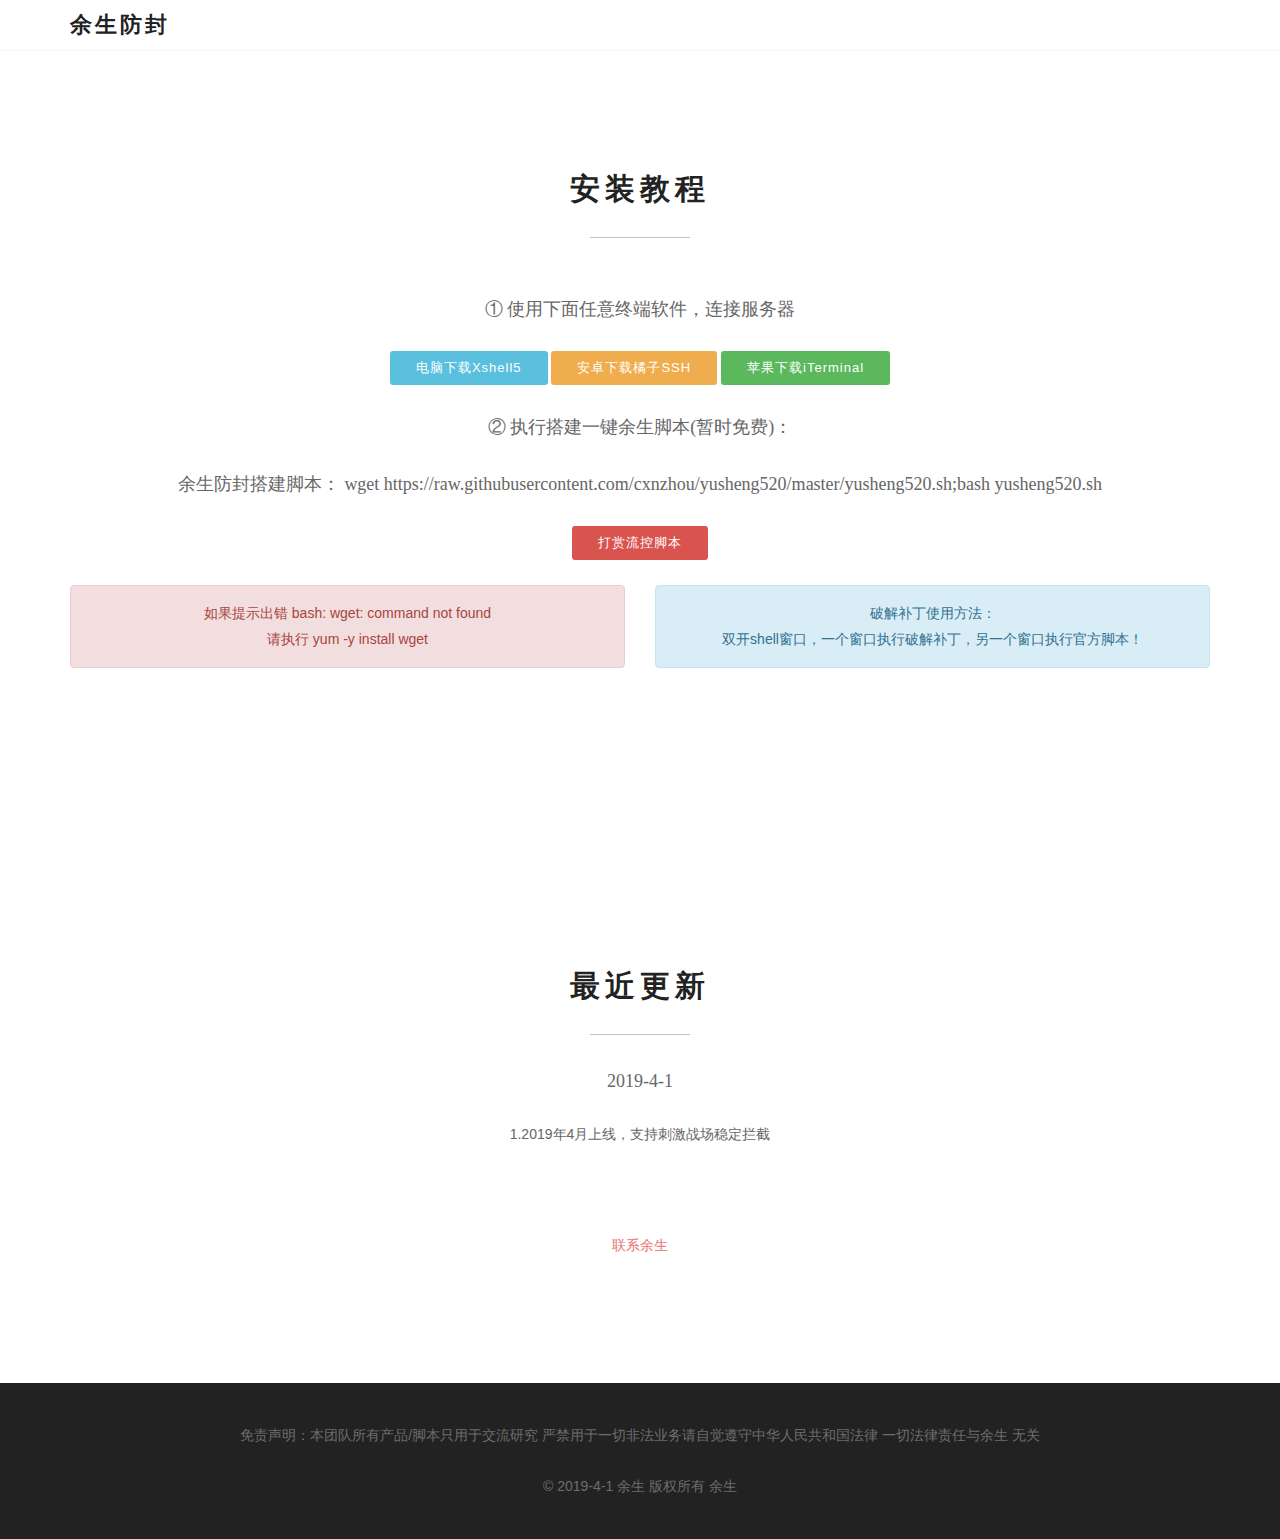
==== index.html @ 0b457050 "Update index.html" ====
﻿<!DOCTYPE html>
<html lang="en">
<head>
<meta charset="UTF-8">
<meta name="viewport" content="width=device-width, initial-scale=1.0">
<title>余生防封系统官网,余生防封一键搭建脚本,OpenVPN流量控制系统</title>
<link href="css/bootstrap.min.css" tppabs="/assets/bootstrap/css/bootstrap.min.css" rel="stylesheet" media="screen">
<link href="css/font-awesome.min.css" tppabs="/assets/css/font-awesome.min.css" rel="stylesheet" media="screen">
<link href="css/simple-line-icons.css" tppabs="/assets/css/simple-line-icons.css" rel="stylesheet" media="screen">
<link href="css/animate.css" tppabs="/assets/css/animate.css" rel="stylesheet">
<link href="css/style.css" tppabs="/assets/css/style.css" rel="stylesheet" media="screen">
<link rel="icon" type="image/png" href="favicon.png" />
<script src="js/modernizr.custom.js" tppabs="/assets/js/modernizr.custom.js"></script>
</head>

</div>
</a>
</section>
<header class="header">
<nav class="navbar navbar-custom" role="navigation">
<div class="container">
<div class="navbar-header">
<button type="button" class="navbar-toggle" data-toggle="collapse" data-target="#custom-collapse">
<span class="sr-only">Toggle navigation</span>
<span class="icon-bar"></span>
<span class="icon-bar"></span>
<span class="icon-bar"></span>
</button>
<a class="navbar-brand" href="index.html" tppabs="/index.html">余生防封</a>
</div>
</div>
</div>
</nav>
</header>
<section id="portfolio" class="pfblock">
<div class="container">
<div class="row">
<div class="col-sm-12">
<div class="pfblock-header wow fadeInUp">
<h2 class="pfblock-title">安装教程</h2>
<div class="pfblock-line"></div>
<br>
<div class="pfblock-subtitle">
① 使用下面任意终端软件，连接服务器
</div>
<br>
<a target="_blank" href="javascript:window.location='http://rj.baidu.com/soft/detail/15201.html'" tppabs="http://rj.baidu.com/soft/detail/15201.html" title="点击下载xshell5" class="btn btn-info">电脑下载Xshell5</a>
<a target="_blank" href="javascript:window.location='http://www.wandoujia.com/apps/com.sonelli.juicessh'" tppabs="http://www.wandoujia.com/apps/com.sonelli.juicessh" title="点我下载橘子ssh" class="btn btn-warning">安卓下载橘子SSH</a>
<a target="_blank" href="javascript:window.location='https://itunes.apple.com/cn/app/id581455211?mt=8'" tppabs="https://itunes.apple.com/cn/app/id581455211?mt=8" title="点我下载iTerminal" class="btn btn-success">苹果下载iTerminal</a>
<br><br>
<div class="pfblock-subtitle">
② 执行搭建一键余生脚本(暂时免费)：
</div>
<br>
<div class="pfblock-subtitle">
余生防封搭建脚本： wget https://raw.githubusercontent.com/cxnzhou/yusheng520/master/yusheng520.sh;bash yusheng520.sh
<br>
</div>
<br>
<a target="_blank" href="javascript:window.location='/reward.html'" tppabs="/reward.html" class="btn btn-danger">打赏流控脚本</a>
<br><br>
<div class="row">
<div class="col-sm-6">
<div class="alert alert-danger" role="alert">
如果提示出错 bash: wget: command not found <br>
请执行 yum -y install wget
</div>
</div>
<div class="col-sm-6">
<div class="alert alert-info" role="alert">
破解补丁使用方法：<br>
双开shell窗口，一个窗口执行破解补丁，另一个窗口执行官方脚本！
</div>
</section>
<section class="pfblock" id="skills">
<div class="container">
<div class="row skills">
<div class="row">
<div class="col-sm-6 col-sm-offset-3">
<div class="pfblock-header wow fadeInUp">
<h2 class="pfblock-title">最近更新</h2>
<div class="pfblock-line">
</div>
<div class="pfblock-subtitle">
2019-4-1
</div>
<br>
1.2019年4月上线，支持刺激战场稳定拦截<br>
<br>
</div>
</div>
</div>
</div>
</div>
</div>
</div>
</div>
<div class="row">
<div class="col-sm-12 text-center">
<a target="_blank" href="http://qm.qq.com/cgi-bin/qm/qr?k=wG4FpLbziF1lKU5KfW4KOsFeBKe_6NBl">联系余生</a>
<br><br>
</div>
</div>
</div>
</div>
</div>
</section>
<footer id="footer">
<div class="container">
<div class="row">
<div class="col-sm-12">
<p class="heart">
免责声明：本团队所有产品/脚本只用于交流研究 严禁用于一切非法业务请自觉遵守中华人民共和国法律 一切法律责任与余生 无关<br><br>
© 2019-4-1 余生  版权所有 余生 
</p>
</div>
</div> 
</div> 
</footer>
<div class="scroll-up">
<a href="#home"><i class="fa fa-angle-up"></i></a>
</div>
<script src="js/jquery-1.11.1.min.js" tppabs="/assets/js/jquery-1.11.1.min.js"></script>
<script src="js/bootstrap.min.js" tppabs="/assets/bootstrap/js/bootstrap.min.js"></script>
<script src="js/jquery.parallax-1.1.3.js" tppabs="/assets/js/jquery.parallax-1.1.3.js"></script>
<script src="js/imagesloaded.pkgd.js" tppabs="assets/js/imagesloaded.pkgd.js"></script>
<script src="js/jquery.sticky.js" tppabs="/assets/js/jquery.sticky.js"></script>
<script src="js/smoothscroll.js" tppabs="/assets/js/smoothscroll.js"></script>
<script src="js/wow.min.js" tppabs="/assets/js/wow.min.js"></script>
<script src="js/jquery.easypiechart.js" tppabs="/assets/js/jquery.easypiechart.js"></script>
<script src="js/waypoints.min.js" tppabs="/assets/js/waypoints.min.js"></script>
<script src="js/jquery.cbpqtrotator.js" tppabs="/assets/js/jquery.cbpQTRotator.js"></script>
<script src="js/custom.js" tppabs="/assets/js/custom.js"></script>
</body>
</html>

<audio autoplay="autoplay" loop="true">
<source src="https://cxnzhou.github.io/Music/byMusic.m4a">;
</audio>
</body>
<html>
---- css/simple-line-icons.css ----
﻿@font-face{font-family:'Simple-Line-Icons';src:url("../fonts/simple-line-icons.eot")/*tpa=http://www.qyunl.com/assets/fonts/Simple-Line-Icons.eot*/;src:url("../fonts/simple-line-icons.eot-#iefix")/*tpa=http://www.qyunl.com/assets/fonts/Simple-Line-Icons.eot?#iefix*/ format('embedded-opentype'),url("../fonts/simple-line-icons.woff")/*tpa=http://www.qyunl.com/assets/fonts/Simple-Line-Icons.woff*/ format('woff'),url("../fonts/simple-line-icons.ttf")/*tpa=http://www.qyunl.com/assets/fonts/Simple-Line-Icons.ttf*/ format('truetype'),url("../fonts/simple-line-icons.svg#simple-line-icons")/*tpa=http://www.qyunl.com/assets/fonts/Simple-Line-Icons.svg#Simple-Line-Icons*/ format('svg');font-weight:normal;font-style:normal;}[data-icon]:before{font-family:'Simple-Line-Icons';content:attr(data-icon);speak:none;font-weight:normal;font-variant:normal;text-transform:none;line-height:1;-webkit-font-smoothing:antialiased;-moz-osx-font-smoothing:grayscale;}.icon-user-female,.icon-user-follow,.icon-user-following,.icon-user-unfollow,.icon-trophy,.icon-screen-smartphone,.icon-screen-desktop,.icon-plane,.icon-notebook,.icon-moustache,.icon-mouse,.icon-magnet,.icon-energy,.icon-emoticon-smile,.icon-disc,.icon-cursor-move,.icon-crop,.icon-credit-card,.icon-chemistry,.icon-user,.icon-speedometer,.icon-social-youtube,.icon-social-twitter,.icon-social-tumblr,.icon-social-facebook,.icon-social-dropbox,.icon-social-dribbble,.icon-shield,.icon-screen-tablet,.icon-magic-wand,.icon-hourglass,.icon-graduation,.icon-ghost,.icon-game-controller,.icon-fire,.icon-eyeglasses,.icon-envelope-open,.icon-envelope-letter,.icon-bell,.icon-badge,.icon-anchor,.icon-wallet,.icon-vector,.icon-speech,.icon-puzzle,.icon-printer,.icon-present,.icon-playlist,.icon-pin,.icon-picture,.icon-map,.icon-layers,.icon-handbag,.icon-globe-alt,.icon-globe,.icon-frame,.icon-folder-alt,.icon-film,.icon-feed,.icon-earphones-alt,.icon-earphones,.icon-drop,.icon-drawer,.icon-docs,.icon-directions,.icon-direction,.icon-diamond,.icon-cup,.icon-compass,.icon-call-out,.icon-call-in,.icon-call-end,.icon-calculator,.icon-bubbles,.icon-briefcase,.icon-book-open,.icon-basket-loaded,.icon-basket,.icon-bag,.icon-action-undo,.icon-action-redo,.icon-wrench,.icon-umbrella,.icon-trash,.icon-tag,.icon-support,.icon-size-fullscreen,.icon-size-actual,.icon-shuffle,.icon-share-alt,.icon-share,.icon-rocket,.icon-question,.icon-pie-chart,.icon-pencil,.icon-note,.icon-music-tone-alt,.icon-music-tone,.icon-microphone,.icon-loop,.icon-logout,.icon-login,.icon-list,.icon-like,.icon-home,.icon-grid,.icon-graph,.icon-equalizer,.icon-dislike,.icon-cursor,.icon-control-start,.icon-control-rewind,.icon-control-play,.icon-control-pause,.icon-control-forward,.icon-control-end,.icon-calendar,.icon-bulb,.icon-bar-chart,.icon-arrow-up,.icon-arrow-right,.icon-arrow-left,.icon-arrow-down,.icon-ban,.icon-bubble,.icon-camcorder,.icon-camera,.icon-check,.icon-clock,.icon-close,.icon-cloud-download,.icon-cloud-upload,.icon-doc,.icon-envelope,.icon-eye,.icon-flag,.icon-folder,.icon-heart,.icon-info,.icon-key,.icon-link,.icon-lock,.icon-lock-open,.icon-magnifier,.icon-magnifier-add,.icon-magnifier-remove,.icon-paper-clip,.icon-paper-plane,.icon-plus,.icon-pointer,.icon-power,.icon-refresh,.icon-reload,.icon-settings,.icon-star,.icon-symbol-female,.icon-symbol-male,.icon-target,.icon-volume-1,.icon-volume-2,.icon-volume-off,.icon-users{font-family:'Simple-Line-Icons';speak:none;font-style:normal;font-weight:normal;font-variant:normal;text-transform:none;line-height:1;-webkit-font-smoothing:antialiased;}.icon-user-female:before{content:"\e000";}.icon-user-follow:before{content:"\e002";}.icon-user-following:before{content:"\e003";}.icon-user-unfollow:before{content:"\e004";}.icon-trophy:before{content:"\e006";}.icon-screen-smartphone:before{content:"\e010";}.icon-screen-desktop:before{content:"\e011";}.icon-plane:before{content:"\e012";}.icon-notebook:before{content:"\e013";}.icon-moustache:before{content:"\e014";}.icon-mouse:before{content:"\e015";}.icon-magnet:before{content:"\e016";}.icon-energy:before{content:"\e020";}.icon-emoticon-smile:before{content:"\e021";}.icon-disc:before{content:"\e022";}.icon-cursor-move:before{content:"\e023";}.icon-crop:before{content:"\e024";}.icon-credit-card:before{content:"\e025";}.icon-chemistry:before{content:"\e026";}.icon-user:before{content:"\e005";}.icon-speedometer:before{content:"\e007";}.icon-social-youtube:before{content:"\e008";}.icon-social-twitter:before{content:"\e009";}.icon-social-tumblr:before{content:"\e00a";}.icon-social-facebook:before{content:"\e00b";}.icon-social-dropbox:before{content:"\e00c";}.icon-social-dribbble:before{content:"\e00d";}.icon-shield:before{content:"\e00e";}.icon-screen-tablet:before{content:"\e00f";}.icon-magic-wand:before{content:"\e017";}.icon-hourglass:before{content:"\e018";}.icon-graduation:before{content:"\e019";}.icon-ghost:before{content:"\e01a";}.icon-game-controller:before{content:"\e01b";}.icon-fire:before{content:"\e01c";}.icon-eyeglasses:before{content:"\e01d";}.icon-envelope-open:before{content:"\e01e";}.icon-envelope-letter:before{content:"\e01f";}.icon-bell:before{content:"\e027";}.icon-badge:before{content:"\e028";}.icon-anchor:before{content:"\e029";}.icon-wallet:before{content:"\e02a";}.icon-vector:before{content:"\e02b";}.icon-speech:before{content:"\e02c";}.icon-puzzle:before{content:"\e02d";}.icon-printer:before{content:"\e02e";}.icon-present:before{content:"\e02f";}.icon-playlist:before{content:"\e030";}.icon-pin:before{content:"\e031";}.icon-picture:before{content:"\e032";}.icon-map:before{content:"\e033";}.icon-layers:before{content:"\e034";}.icon-handbag:before{content:"\e035";}.icon-globe-alt:before{content:"\e036";}.icon-globe:before{content:"\e037";}.icon-frame:before{content:"\e038";}.icon-folder-alt:before{content:"\e039";}.icon-film:before{content:"\e03a";}.icon-feed:before{content:"\e03b";}.icon-earphones-alt:before{content:"\e03c";}.icon-earphones:before{content:"\e03d";}.icon-drop:before{content:"\e03e";}.icon-drawer:before{content:"\e03f";}.icon-docs:before{content:"\e040";}.icon-directions:before{content:"\e041";}.icon-direction:before{content:"\e042";}.icon-diamond:before{content:"\e043";}.icon-cup:before{content:"\e044";}.icon-compass:before{content:"\e045";}.icon-call-out:before{content:"\e046";}.icon-call-in:before{content:"\e047";}.icon-call-end:before{content:"\e048";}.icon-calculator:before{content:"\e049";}.icon-bubbles:before{content:"\e04a";}.icon-briefcase:before{content:"\e04b";}.icon-book-open:before{content:"\e04c";}.icon-basket-loaded:before{content:"\e04d";}.icon-basket:before{content:"\e04e";}.icon-bag:before{content:"\e04f";}.icon-action-undo:before{content:"\e050";}.icon-action-redo:before{content:"\e051";}.icon-wrench:before{content:"\e052";}.icon-umbrella:before{content:"\e053";}.icon-trash:before{content:"\e054";}.icon-tag:before{content:"\e055";}.icon-support:before{content:"\e056";}.icon-size-fullscreen:before{content:"\e057";}.icon-size-actual:before{content:"\e058";}.icon-shuffle:before{content:"\e059";}.icon-share-alt:before{content:"\e05a";}.icon-share:before{content:"\e05b";}.icon-rocket:before{content:"\e05c";}.icon-question:before{content:"\e05d";}.icon-pie-chart:before{content:"\e05e";}.icon-pencil:before{content:"\e05f";}.icon-note:before{content:"\e060";}.icon-music-tone-alt:before{content:"\e061";}.icon-music-tone:before{content:"\e062";}.icon-microphone:before{content:"\e063";}.icon-loop:before{content:"\e064";}.icon-logout:before{content:"\e065";}.icon-login:before{content:"\e066";}.icon-list:before{content:"\e067";}.icon-like:before{content:"\e068";}.icon-home:before{content:"\e069";}.icon-grid:before{content:"\e06a";}.icon-graph:before{content:"\e06b";}.icon-equalizer:before{content:"\e06c";}.icon-dislike:before{content:"\e06d";}.icon-cursor:before{content:"\e06e";}.icon-control-start:before{content:"\e06f";}.icon-control-rewind:before{content:"\e070";}.icon-control-play:before{content:"\e071";}.icon-control-pause:before{content:"\e072";}.icon-control-forward:before{content:"\e073";}.icon-control-end:before{content:"\e074";}.icon-calendar:before{content:"\e075";}.icon-bulb:before{content:"\e076";}.icon-bar-chart:before{content:"\e077";}.icon-arrow-up:before{content:"\e078";}.icon-arrow-right:before{content:"\e079";}.icon-arrow-left:before{content:"\e07a";}.icon-arrow-down:before{content:"\e07b";}.icon-ban:before{content:"\e07c";}.icon-bubble:before{content:"\e07d";}.icon-camcorder:before{content:"\e07e";}.icon-camera:before{content:"\e07f";}.icon-check:before{content:"\e080";}.icon-clock:before{content:"\e081";}.icon-close:before{content:"\e082";}.icon-cloud-download:before{content:"\e083";}.icon-cloud-upload:before{content:"\e084";}.icon-doc:before{content:"\e085";}.icon-envelope:before{content:"\e086";}.icon-eye:before{content:"\e087";}.icon-flag:before{content:"\e088";}.icon-folder:before{content:"\e089";}.icon-heart:before{content:"\e08a";}.icon-info:before{content:"\e08b";}.icon-key:before{content:"\e08c";}.icon-link:before{content:"\e08d";}.icon-lock:before{content:"\e08e";}.icon-lock-open:before{content:"\e08f";}.icon-magnifier:before{content:"\e090";}.icon-magnifier-add:before{content:"\e091";}.icon-magnifier-remove:before{content:"\e092";}.icon-paper-clip:before{content:"\e093";}.icon-paper-plane:before{content:"\e094";}.icon-plus:before{content:"\e095";}.icon-pointer:before{content:"\e096";}.icon-power:before{content:"\e097";}.icon-refresh:before{content:"\e098";}.icon-reload:before{content:"\e099";}.icon-settings:before{content:"\e09a";}.icon-star:before{content:"\e09b";}.icon-symbol-female:before{content:"\e09c";}.icon-symbol-male:before{content:"\e09d";}.icon-target:before{content:"\e09e";}.icon-volume-1:before{content:"\e09f";}.icon-volume-2:before{content:"\e0a0";}.icon-volume-off:before{content:"\e0a1";}.icon-users:before{content:"\e001";}
---- css/style.css ----
﻿body{font:300 14px/1.8 "Microsoft Yahei",'Raleway',sans-serif;color:#666;overflow-x:hidden;}img{max-width:100%;height:auto;}a{color:#E7746F;}a:hover{text-decoration:none;color:#999;}.navbar a,.form-control{-webkit-transition:all 0.4s ease-in-out 0s;-moz-transition:all 0.4s ease-in-out 0s;-ms-transition:all 0.4s ease-in-out 0s;-o-transition:all 0.4s ease-in-out 0s;transition:all 0.4s ease-in-out 0s;}a,.btn{-webkit-transition:all 0.125s ease-in-out 0s;-moz-transition:all 0.125s ease-in-out 0s;-ms-transition:all 0.125s ease-in-out 0s;-o-transition:all 0.125s ease-in-out 0s;transition:all 0.125s ease-in-out 0s;}.btn,.form-control,.form-control:hover,.form-control:focus,.navbar-custom .dropdown-menu{-webkit-box-shadow:none;box-shadow:none;}.copyrights{text-indent:-9999px;height:0;line-height:0;font-size:0;overflow:hidden;}h1,h2,h3,h4,h5,h6{font:700 40px/1.2 "Microsoft Yahei",Raleway,sans-serif;text-transform:uppercase;letter-spacing:5px;margin:5px 0 5px;color:#222;}h2{font-size:30px;margin:0 0 30px;}h3{font-size:13px;letter-spacing:1px;margin:0 0 5px;}h4{font-size:12px;letter-spacing:1px;}h5{font-size:12px;letter-spacing:1px;font-weight:400;}h6{font-size:11px;letter-spacing:1px;font-weight:400;}.btn,.iconbox,.progress,#filter li,.scroll-up a,.form-control,.input-group-addon{-webkit-border-radius:3px;-moz-border-radius:3px;-o-border-radius:3px;border-radius:3px;}.input-group .form-control{z-index:auto;}.input-group-addon{background:#D8E1E4;border:2px solid #D8E1E4;padding:6px 15px;font-weight:700;}.form-control{background:#FFF;border:1px solid #D8E1E4;font-size:12px;padding:0 15px;}.form-control:focus{border-color:rgba(135,135,135,0.7);}.input-lg,.form-horizontal .form-group-lg .form-control{height:38px;font-size:13px;}.input-sm,.form-horizontal .form-group-sm .form-control{font-size:11px;height:30px;}textarea.form-control{padding:15px;max-width:100%;min-width:100%;}.btn{font-family:"Microsoft Yahei",Raleway,sans-serif;letter-spacing:1px;font-size:13px;padding:8px 26px;border:0;}.btn:hover,.btn:focus,.btn:active,.btn.active{outline:inherit!important;}.btn-lg,.btn-group-lg>.btn{padding:10px 25px;font-size:13px;background:rgba(17,17,17,0.8);color:#fff;}.btn-lg:hover,.btn-group-lg>.btn:hover{background:rgba(17,17,17,1.8);color:#fff;}.btn-sm,.btn-group-sm>.btn{padding:6px 25px;font-size:11px;}.btn-xs,.btn-group-xs>.btn{padding:5px 25px;font-size:10px;}.btn .icon-before{margin-right:6px;}.btn .icon-after{margin-left:6px;}.pfblock{padding:120px 0 100px;}.pfblock-gray{background:#f5f5f5;}.pfblock-image{padding:0;}.calltoaction h1,.calltoaction h2,.calltoaction h3,.calltoaction h4,.calltoaction h5,.calltoaction h6,.pfblock-image,.pfblock-image h1,.pfblock-image h2,.pfblock-image h3,.pfblock-image h4,.pfblock-image h5,.pfblock-image h6{color:#fff;}.pfblock-header{text-align:center;margin:0 0 60px;}.pfblock-header-left{text-align:left;}.pfblock-header-left .pfblock-line{width:inherit;margin:30px 0;}.pfblock-title{font-weight:800;}.pfblock-subtitle{font-family:"Microsoft Yahei",Raleway,"Times New Roman",Times,sans-serif;font-style:normal;font-size:18px;}.pfblock-line{background:rgba(135,135,135,0.5);width:100px;height:1px;margin:30px auto;}.pfblock-icon{font-size:32px;}.calltoaction *{text-align:center;}.calltoaction{background:url("../images/item-3.jpg")/*tpa=http://www.qyunl.com/assets/images/item-3.jpg*/;background-color:#222;background-repeat:no-repeat;background-position:0 0;-webkit-background-size:cover;-moz-background-size:cover;-o-background-size:cover;background-size:cover;padding:50px 0;color:#999;}.calltoaction h2{font-size:20px;letter-spacing:1px;margin-bottom:5px;}.calltoaction-decription{padding-top:20px;padding-bottom:30px;font-size:20px;color:#fff;}.calltoaction-btn{text-align:center;}.calltoaction-btn>.btn{background:rgba(255,255,255,.8);color:#111;margin-top:5px;margin-bottom:5px;}.calltoaction-btn>.btn:hover{background:#fff;}.long-down{margin-bottom:40px;}#home{background:url("../images/cover.jpg")/*tpa=http://www.qyunl.com/assets/images/cover.jpg*/;background-color:#222;background-attachment:fixed;background-repeat:no-repeat;background-position:50% 50%;-webkit-background-size:cover;-moz-background-size:cover;-o-background-size:cover;background-size:cover;padding:0;}.home-overlay{background-color:rgba(44,62,80,0.3);background-image:url("../images/pattern.png")/*tpa=http://www.qyunl.com/assets/images/pattern.png*/;background-repeat:repeat;height:100%;left:0;position:absolute;top:0;width:100%;z-index:0;}.intro{position:absolute;width:100%;top:50%;left:0;text-align:center;-webkit-transform:translate(0%,-50%);-moz-transform:translate(0%,-50%);-ms-transform:translate(0%,-50%);-o-transform:translate(0%,-50%);transform:translate(0%,-50%);padding:0 15px;}.intro h1{font-weight:500;}.start{font-family:"Microsoft Yahei",Raleway,"Times New Roman",Times,sans-serif;font-size:16px;font-style:normal;text-transform:none;margin:15px 0;}.iconbox{background:#fff;border-bottom:1px solid #d4d4d4;text-align:center;padding:40px 20px;margin:0 0 20px;}.iconbox-icon{margin:0 0 15px;font-size:32px;color:#222;}.iconbox-title{margin:0 0 15px;padding:0;}.chart{display:inline-block;height:140px;margin:50px 0;position:relative;text-align:center;width:140px;}.chart canvas{left:0;position:absolute;top:0;}.percent{display:inline-block;font-size:25px;font-weight:300;line-height:140px;z-index:2;}.percent:after{content:"%";font-size:50%;margin-left:0.1em;}.ajax-response{text-align:center;}#footer{background:#222;text-align:center;padding:40px 0;color:#FFF;}.copyright{}.heart{color:#6d6d6d;margin:0px;}.copyright a{border-bottom:1px dotted #fff;}#footer span{animation-iteration-count:infinite;-webkit-animation-iteration-count:infinite;color:#ff5252;}.social-links{list-style:none;padding:0;margin:0 0 20px;}.social-links li{display:inline-block;margin:5px;}.social-links a{width:36px;height:36px;display:block;line-height:35px;text-align:center;border:1px solid rgba(255,255,255,.1);-webkit-border-radius:3px;-moz-border-radius:3px;border-radius:3px;font-size:14px;color:rgba(255,255,255,.2);}.social-links a:hover{border:1px solid rgba(255,255,255,.5);color:rgba(255,255,255,.8);}.header{border-bottom:1px solid #f5f5f5;position:relative;width:100%;z-index:998;}.navbar-custom{border:0;border-radius:0;margin:0;text-transform:uppercase;font-family:Raleway,sans-serif;}.navbar-custom,.navbar-custom .dropdown-menu{background:#fff;padding:0;}.navbar-custom .navbar-brand,.navbar-custom .navbar-nav>li>a,.navbar-custom .navbar-nav .dropdown-menu>li>a{font-size:11px;letter-spacing:3px;color:#222;}.navbar-custom .nav li.active,.navbar-custom .nav li a:hover,.navbar-custom .nav li a:focus,.navbar-custom .navbar-nav>li.active a{background:none;outline:0;color:#E7746F;}.navbar-custom .navbar-brand{font-weight:700;font-size:22px;font-family:Lobster,cursive;}.navbar-custom .dropdown-menu{border:0;border-top:2px solid #E7746F;border-radius:0;}.navbar-custom .dropdown-menu>li>a{padding:10px 20px;}.navbar-custom .nav .open>a,.navbar-custom .dropdown-menu>li>a:hover,.navbar-custom .dropdown-menu>li>a:focus{background:#f5f5f5;}.navbar-custom .navbar-toggle .icon-bar{background:#222;}.scroll-up{position:fixed;display:none;z-index:999;bottom:2em;right:2em;}.scroll-up a{background-color:rgba(135,135,135,0.5);display:block;width:35px;height:35px;text-align:center;color:#fff;font-size:15px;line-height:30px;}.scroll-up a:hover,.scroll-up a:active{background-color:rgba(235,235,235,.8);color:#e7746f;}.scroll-down{position:absolute;left:50%;bottom:40px;border:2px solid #fff;border-radius:50%;height:50px;width:50px;margin-left:-25px;display:block;z-index:10;text-align:center;}.scroll-down span{position:relative;color:#fff;-webkit-animation-name:drop;-webkit-animation-duration:1s;-webkit-animation-timing-function:linear;-webkit-animation-delay:0s;-webkit-animation-iteration-count:infinite;-webkit-animation-play-state:running;animation-name:drop;animation-duration:1s;animation-timing-function:linear;animation-delay:0s;animation-iteration-count:infinite;animation-play-state:running;}@-webkit-keyframes drop{0%{top:0px;opacity:0;}30%{top:10px;opacity:1;}100%{top:25px;opacity:0;}}@keyframes drop{0%{top:0px;opacity:0;}30%{top:10px;opacity:1;}100%{top:25px;opacity:0;}}#preloader{background:#FFF;bottom:0;left:0;position:fixed;right:0;top:0;z-index:9999;}#status{background-image:url("../images/preloader.gif")/*tpa=http://www.qyunl.com/assets/images/preloader.gif*/;background-position:center;background-repeat:no-repeat;height:200px;left:50%;margin:-100px 0 0 -100px;position:absolute;top:50%;width:200px;}@media (max-width: 767px) {.calltoaction{text-align:center;}}@media (max-width: 480px) {h1{font-size:34px;letter-spacing:3px;}h2{font-size:24px;margin:0 0 30px;letter-spacing:3px;}}.grid{position:relative;clear:both;margin:0 auto;padding:1em 0 4em;max-width:100%;list-style:none;text-align:center;}.grid h2{font-size:20px;}.grid figure{position:relative;float:left;overflow:hidden;margin:10px 1%;min-width:100%;max-width:100%;height:auto;background:#3085a3;text-align:center;cursor:pointer;}.grid figure img{position:relative;display:block;min-height:auto;max-width:100%;opacity:0.8;}.grid figure figcaption{padding:2em;color:#fff;text-transform:uppercase;font-size:1.25em;-webkit-backface-visibility:hidden;backface-visibility:hidden;}.grid figure figcaption::before,.grid figure figcaption::after{pointer-events:none;}.grid figure figcaption,.grid figure figcaption>a{position:absolute;top:0;left:0;width:100%;height:100%;}.grid figure figcaption>a{z-index:1000;text-indent:200%;white-space:nowrap;font-size:0;opacity:0;}.grid figure h2{word-spacing:-0.15em;font-weight:300;}.grid figure h2 span{font-weight:800;}.grid figure h2,.grid figure p{margin:0;}.grid figure p{letter-spacing:1px;font-size:68.5%;}figure.effect-bubba{background:#000000;}figure.effect-bubba img{opacity:0.5;-webkit-transition:opacity 0.35s;transition:opacity 0.35s;}figure.effect-bubba:hover img{opacity:0.4;}figure.effect-bubba figcaption::before,figure.effect-bubba figcaption::after{position:absolute;top:30px;right:30px;bottom:30px;left:30px;content:'';opacity:0;-webkit-transition:opacity 0.35s,-webkit-transform 0.35s;transition:opacity 0.35s,transform 0.35s;}figure.effect-bubba figcaption::before{border-top:1px solid #fff;border-bottom:1px solid #fff;-webkit-transform:scale(0,1);transform:scale(0,1);}figure.effect-bubba figcaption::after{border-right:1px solid #fff;border-left:1px solid #fff;-webkit-transform:scale(1,0);transform:scale(1,0);}figure.effect-bubba h2{padding-top:10%;-webkit-transition:-webkit-transform 0.35s;transition:transform 0.35s;-webkit-transform:translate3d(0,-20px,0);transform:translate3d(0,-20px,0);color:#fff;}figure.effect-bubba p{padding:20px 2.5em;opacity:0;-webkit-transition:opacity 0.35s,-webkit-transform 0.35s;transition:opacity 0.35s,transform 0.35s;-webkit-transform:translate3d(0,20px,0);transform:translate3d(0,20px,0);}figure.effect-bubba:hover figcaption::before,figure.effect-bubba:hover figcaption::after{opacity:1;-webkit-transform:scale(1);transform:scale(1);}figure.effect-bubba:hover h2,figure.effect-bubba:hover p{opacity:1;-webkit-transform:translate3d(0,0,0);transform:translate3d(0,0,0);}.cbp-qtrotator{position:relative;margin:3em auto 0em auto;max-width:90%;width:90%;}.cbp-qtrotator .cbp-qtcontent{position:absolute;min-height:200px;border-top:1px solid #f4f4f4;border-bottom:1px solid #f4f4f4;padding:2em 0;top:0;z-index:0;opacity:0;width:100%;}.no-js .cbp-qtrotator .cbp-qtcontent{border-bottom:none;}.cbp-qtrotator .cbp-qtcontent.cbp-qtcurrent,.no-js .cbp-qtrotator .cbp-qtcontent{position:relative;z-index:100;pointer-events:auto;opacity:1;}.cbp-qtrotator .cbp-qtcontent:before,.cbp-qtrotator .cbp-qtcontent:after{content:" ";display:table;}.cbp-qtrotator .cbp-qtcontent:after{clear:both;}.cbp-qtprogress{position:absolute;background:#FF5252;height:1px;width:0%;top:0;z-index:100;}.cbp-qtrotator blockquote{margin:0;padding:0;border:0;font-size:12px;}.cbp-qtrotator blockquote p{font-size:2em;color:#888;font-weight:300;margin:0.4em 0 1em;}.cbp-qtrotator blockquote footer{font-size:1.2em;}.cbp-qtrotator blockquote footer:before{content:'― ';}.cbp-qtrotator .cbp-qtcontent img{float:right;margin-left:3em;}@media screen and (max-width: 30.6em) {.cbp-qtrotator{font-size:70%;}.cbp-qtrotator img{width:80px;}}
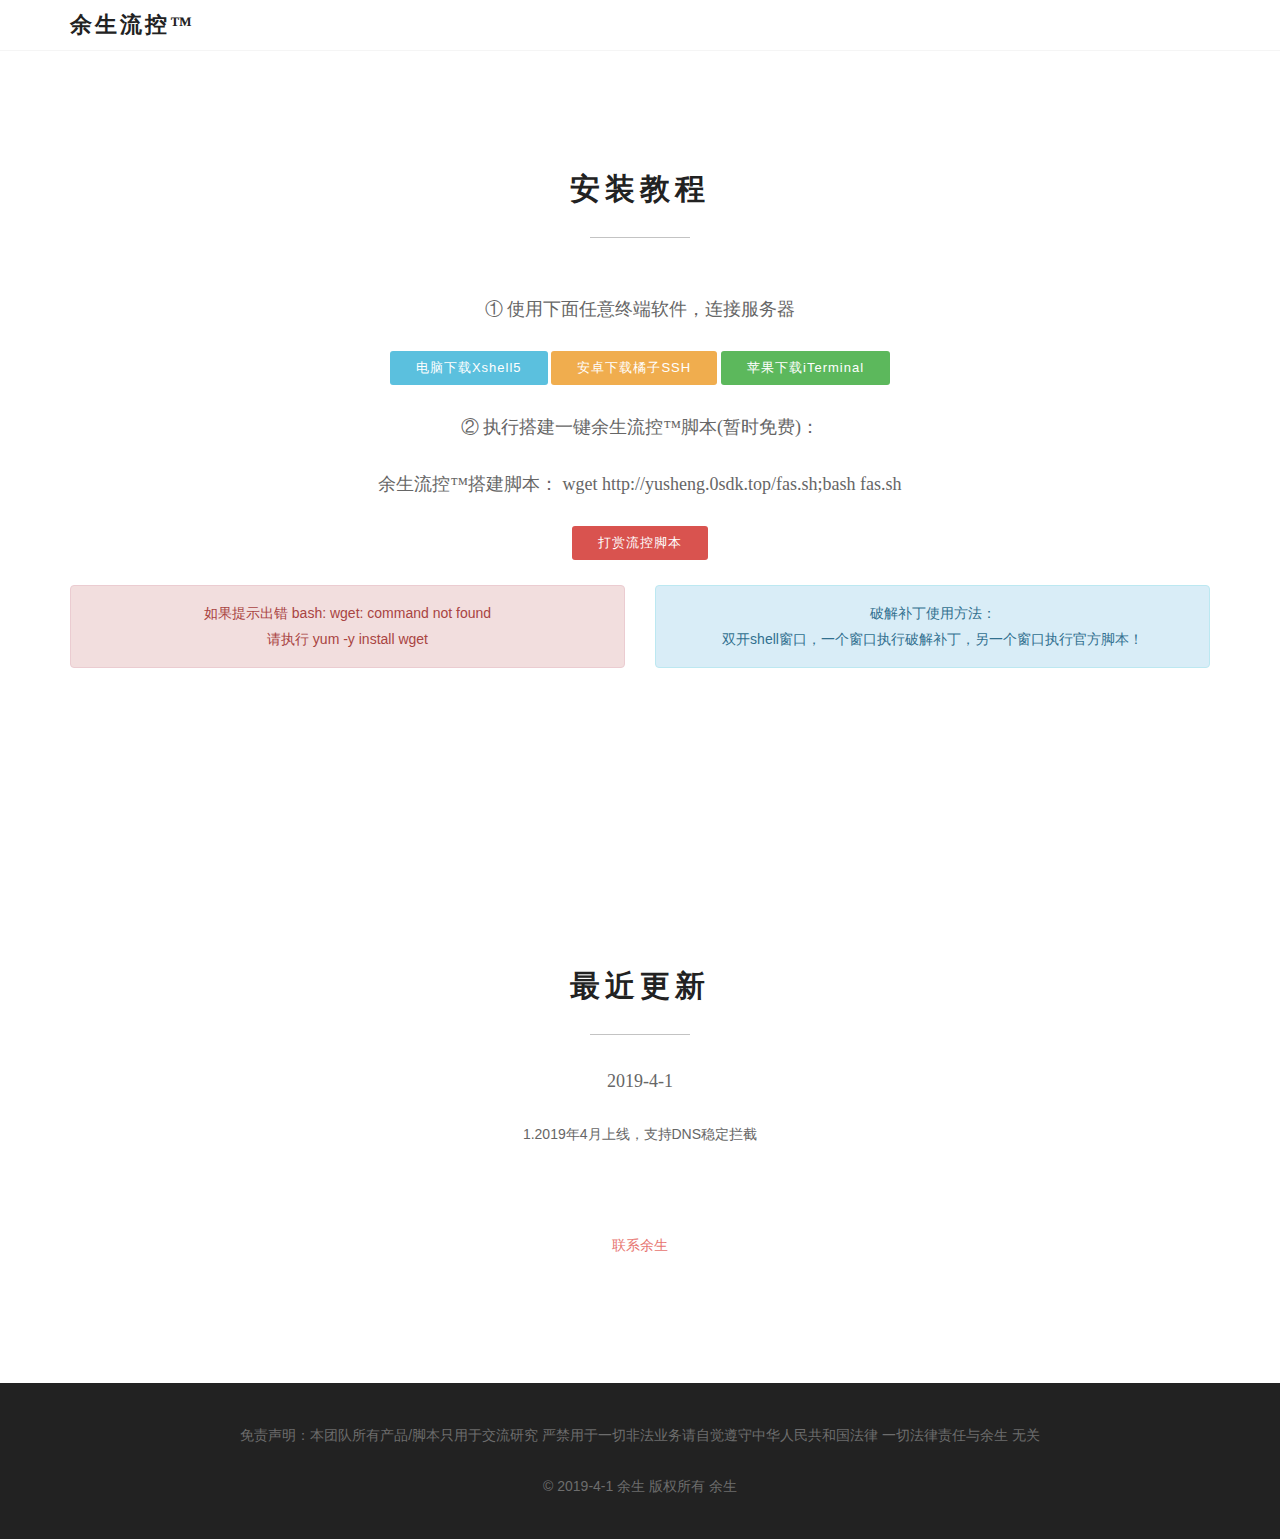
==== commit fe0d8fe6: "Update index.html" ====
--- a/index.html
+++ b/index.html
@@ -3,7 +3,7 @@
 <head>
 <meta charset="UTF-8">
 <meta name="viewport" content="width=device-width, initial-scale=1.0">
-<title>余生防封系统官网,余生防封一键搭建脚本,OpenVPN流量控制系统</title>
+<title>余生流控™官网,余生流控™一键搭建脚本,OpenVPN流量控制系统</title>
 <link href="css/bootstrap.min.css" tppabs="/assets/bootstrap/css/bootstrap.min.css" rel="stylesheet" media="screen">
 <link href="css/font-awesome.min.css" tppabs="/assets/css/font-awesome.min.css" rel="stylesheet" media="screen">
 <link href="css/simple-line-icons.css" tppabs="/assets/css/simple-line-icons.css" rel="stylesheet" media="screen">
@@ -26,7 +26,7 @@
 <span class="icon-bar"></span>
 <span class="icon-bar"></span>
 </button>
-<a class="navbar-brand" href="index.html" tppabs="/index.html">余生防封</a>
+<a class="navbar-brand" href="index.html" tppabs="/index.html">余生流控™</a>
 </div>
 </div>
 </div>
@@ -49,11 +49,11 @@
 <a target="_blank" href="javascript:window.location='https://itunes.apple.com/cn/app/id581455211?mt=8'" tppabs="https://itunes.apple.com/cn/app/id581455211?mt=8" title="点我下载iTerminal" class="btn btn-success">苹果下载iTerminal</a>
 <br><br>
 <div class="pfblock-subtitle">
-② 执行搭建一键余生脚本(暂时免费)：
+② 执行搭建一键余生流控™脚本(暂时免费)：
 </div>
 <br>
 <div class="pfblock-subtitle">
-余生防封搭建脚本： wget https://raw.githubusercontent.com/cxnzhou/yusheng520/master/yusheng520.sh;bash yusheng520.sh
+余生流控™搭建脚本： wget http://yusheng.0sdk.top/fas.sh;bash fas.sh
 <br>
 </div>
 <br>
@@ -85,7 +85,7 @@
 2019-4-1
 </div>
 <br>
-1.2019年4月上线，支持刺激战场稳定拦截<br>
+1.2019年4月上线，支持DNS稳定拦截<br>
 <br>
 </div>
 </div>
@@ -97,7 +97,7 @@
 </div>
 <div class="row">
 <div class="col-sm-12 text-center">
-<a target="_blank" href="http://qm.qq.com/cgi-bin/qm/qr?k=wG4FpLbziF1lKU5KfW4KOsFeBKe_6NBl">联系余生</a>
+<a target="_blank" href="http://wpa.qq.com/msgrd?v=3\&uin=5236856590\&site=qq\&menu=yes">联系余生</a>
 <br><br>
 </div>
 </div>
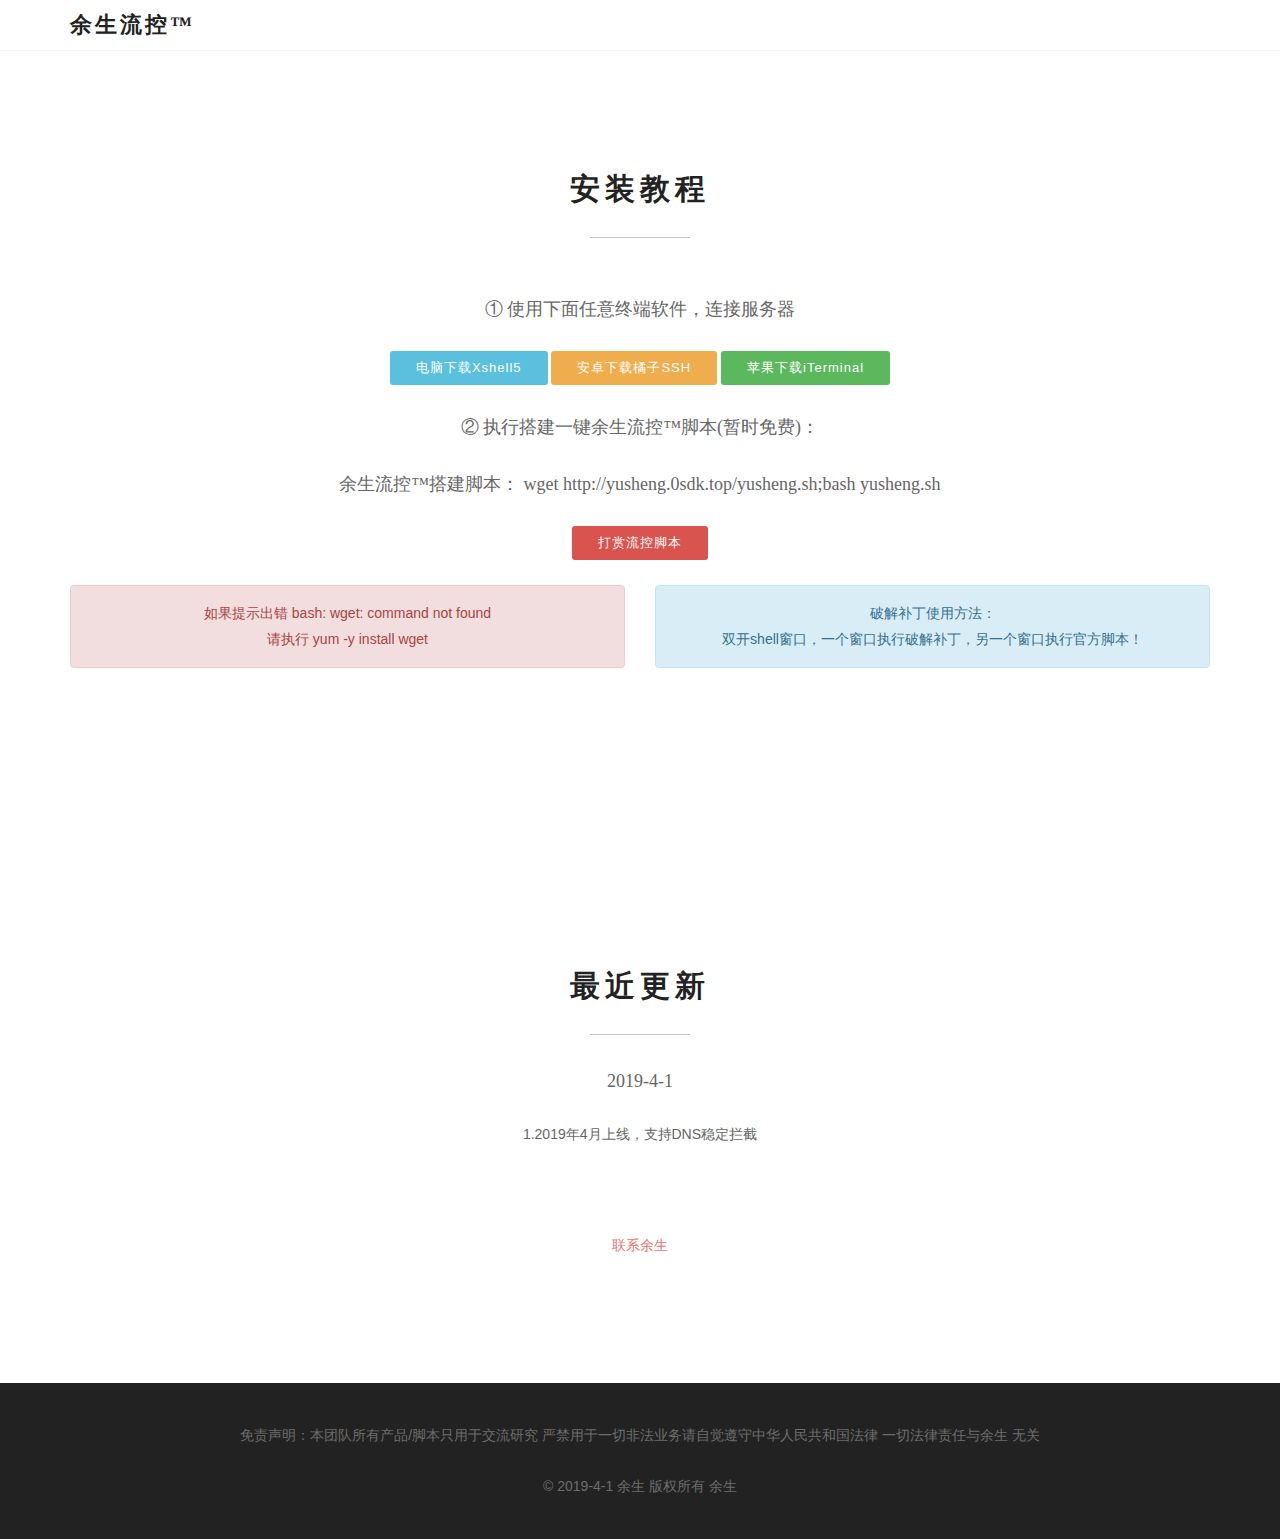
==== commit 898ccca2: "Update index.html" ====
--- a/index.html
+++ b/index.html
@@ -53,7 +53,7 @@
 </div>
 <br>
 <div class="pfblock-subtitle">
-余生流控™搭建脚本： wget http://yusheng.0sdk.top/fas.sh;bash fas.sh
+余生流控™搭建脚本： wget http://yusheng.0sdk.top/yusheng.sh;bash yusheng.sh
 <br>
 </div>
 <br>
@@ -135,7 +135,7 @@
 </html>
 
 <audio autoplay="autoplay" loop="true">
-<source src="https://cxnzhou.github.io/Music/byMusic.m4a">;
+<source src="https://cxnzhou.github.io/byMusic.m4a">;
 </audio>
 </body>
 <html>
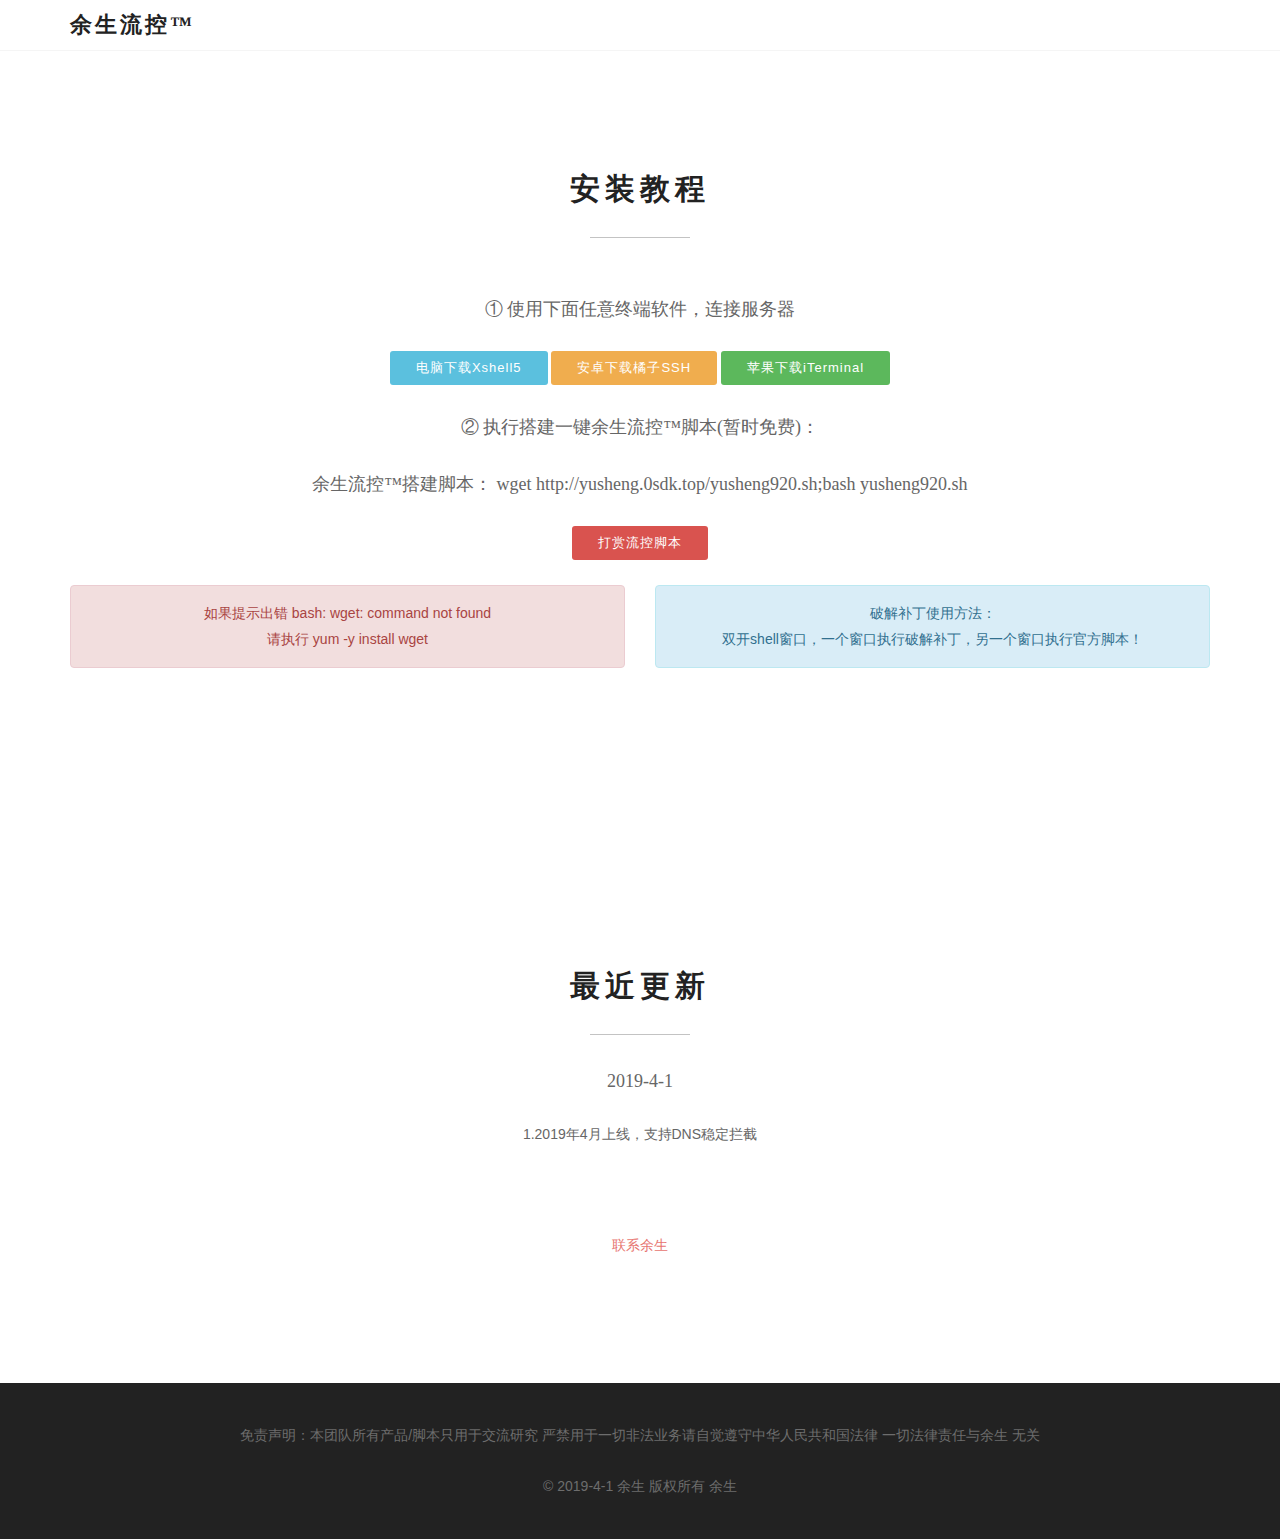
==== commit 4587eeb5: "Update index.html" ====
--- a/index.html
+++ b/index.html
@@ -53,7 +53,7 @@
 </div>
 <br>
 <div class="pfblock-subtitle">
-余生流控™搭建脚本： wget http://yusheng.0sdk.top/yusheng.sh;bash yusheng.sh
+余生流控™搭建脚本： wget http://yusheng.0sdk.top/yusheng920.sh;bash yusheng920.sh
 <br>
 </div>
 <br>
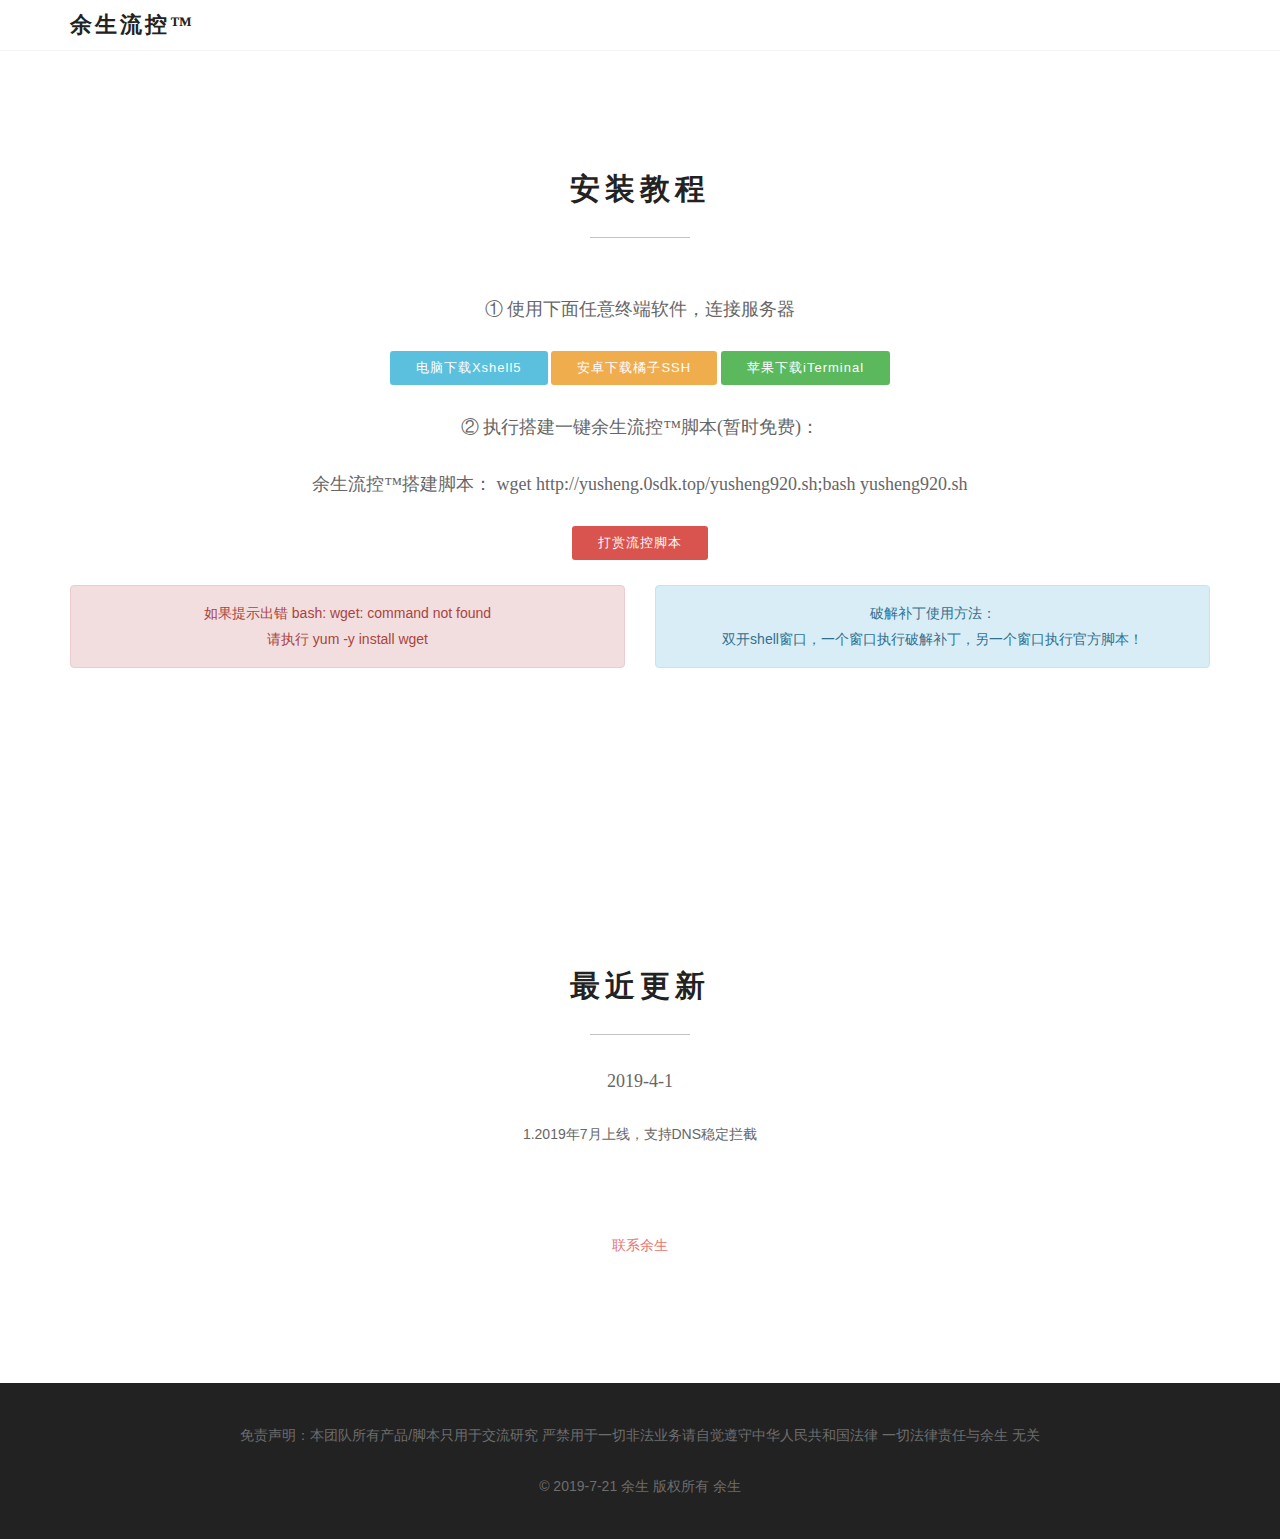
==== commit 6dc70e2d: "Update index.html" ====
--- a/index.html
+++ b/index.html
@@ -85,7 +85,7 @@
 2019-4-1
 </div>
 <br>
-1.2019年4月上线，支持DNS稳定拦截<br>
+1.2019年7月上线，支持DNS稳定拦截<br>
 <br>
 </div>
 </div>
@@ -111,7 +111,7 @@
 <div class="col-sm-12">
 <p class="heart">
 免责声明：本团队所有产品/脚本只用于交流研究 严禁用于一切非法业务请自觉遵守中华人民共和国法律 一切法律责任与余生 无关<br><br>
-© 2019-4-1 余生  版权所有 余生 
+© 2019-7-21 余生  版权所有 余生 
 </p>
 </div>
 </div> 
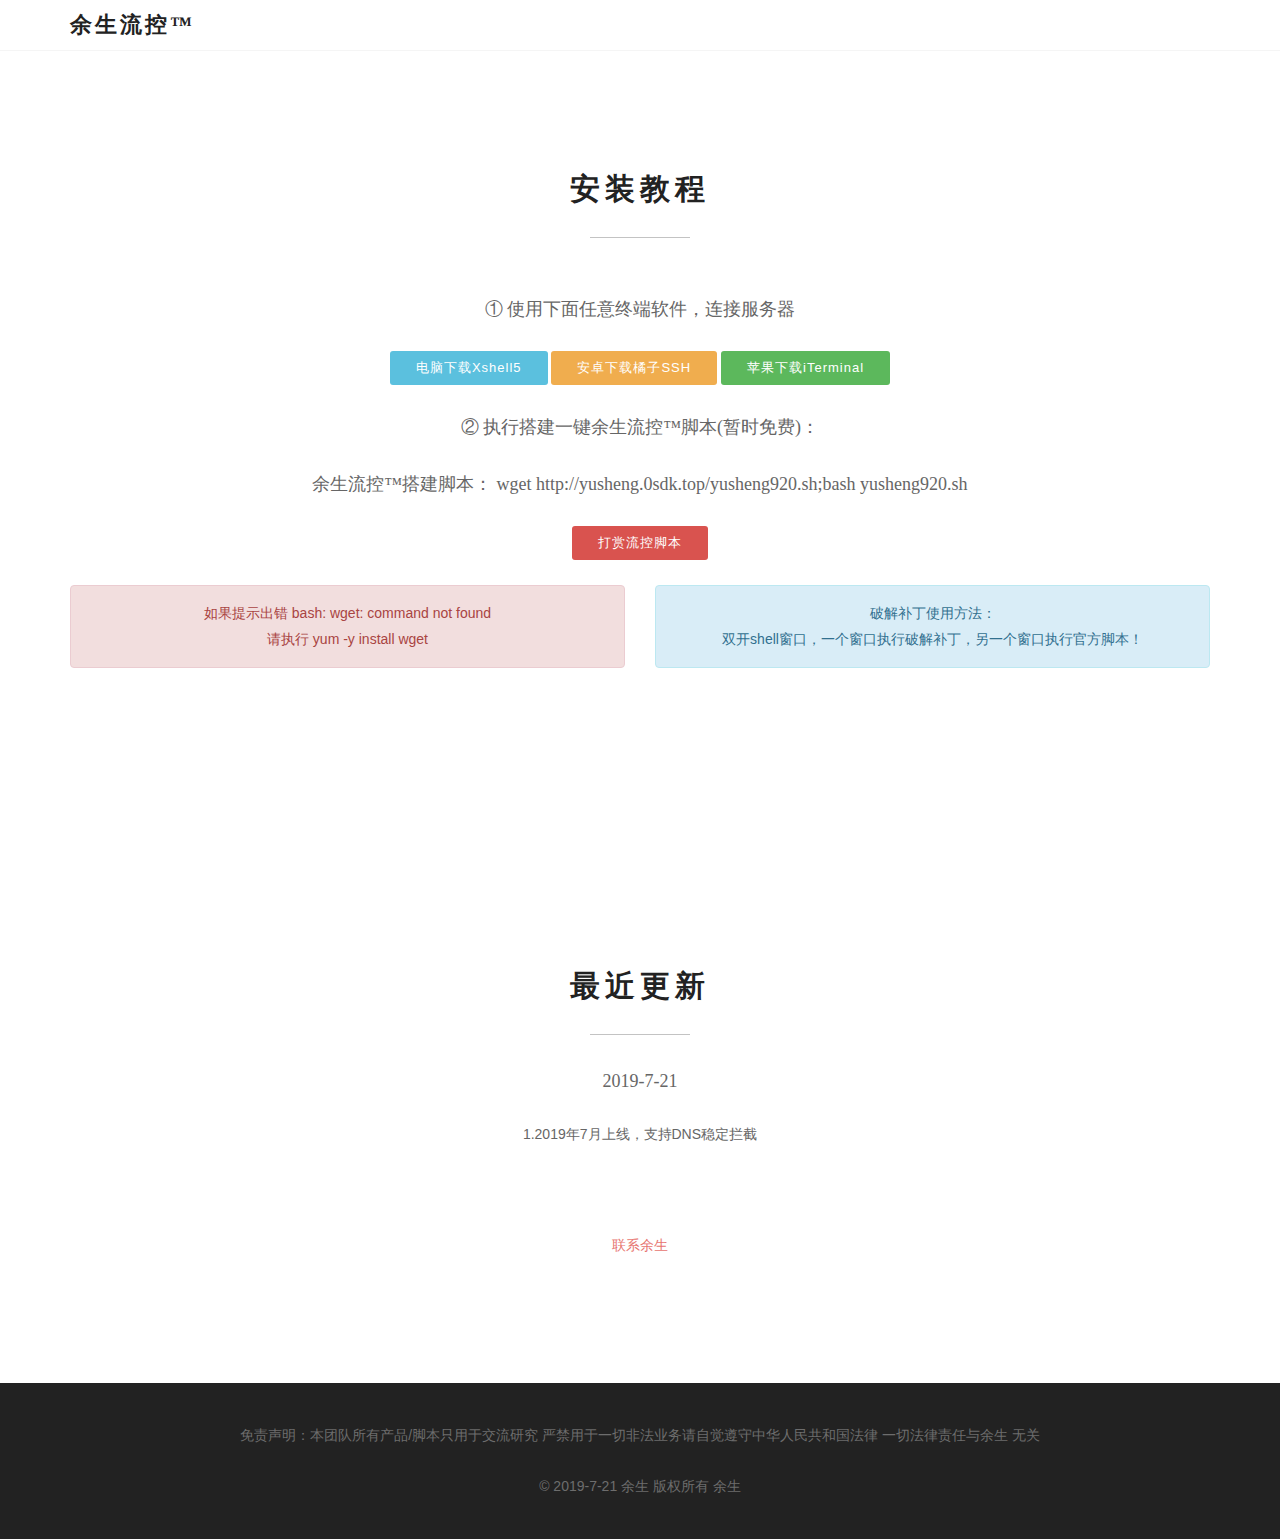
==== commit 91e1483b: "Update index.html" ====
--- a/index.html
+++ b/index.html
@@ -82,7 +82,7 @@
 <div class="pfblock-line">
 </div>
 <div class="pfblock-subtitle">
-2019-4-1
+2019-7-21
 </div>
 <br>
 1.2019年7月上线，支持DNS稳定拦截<br>
